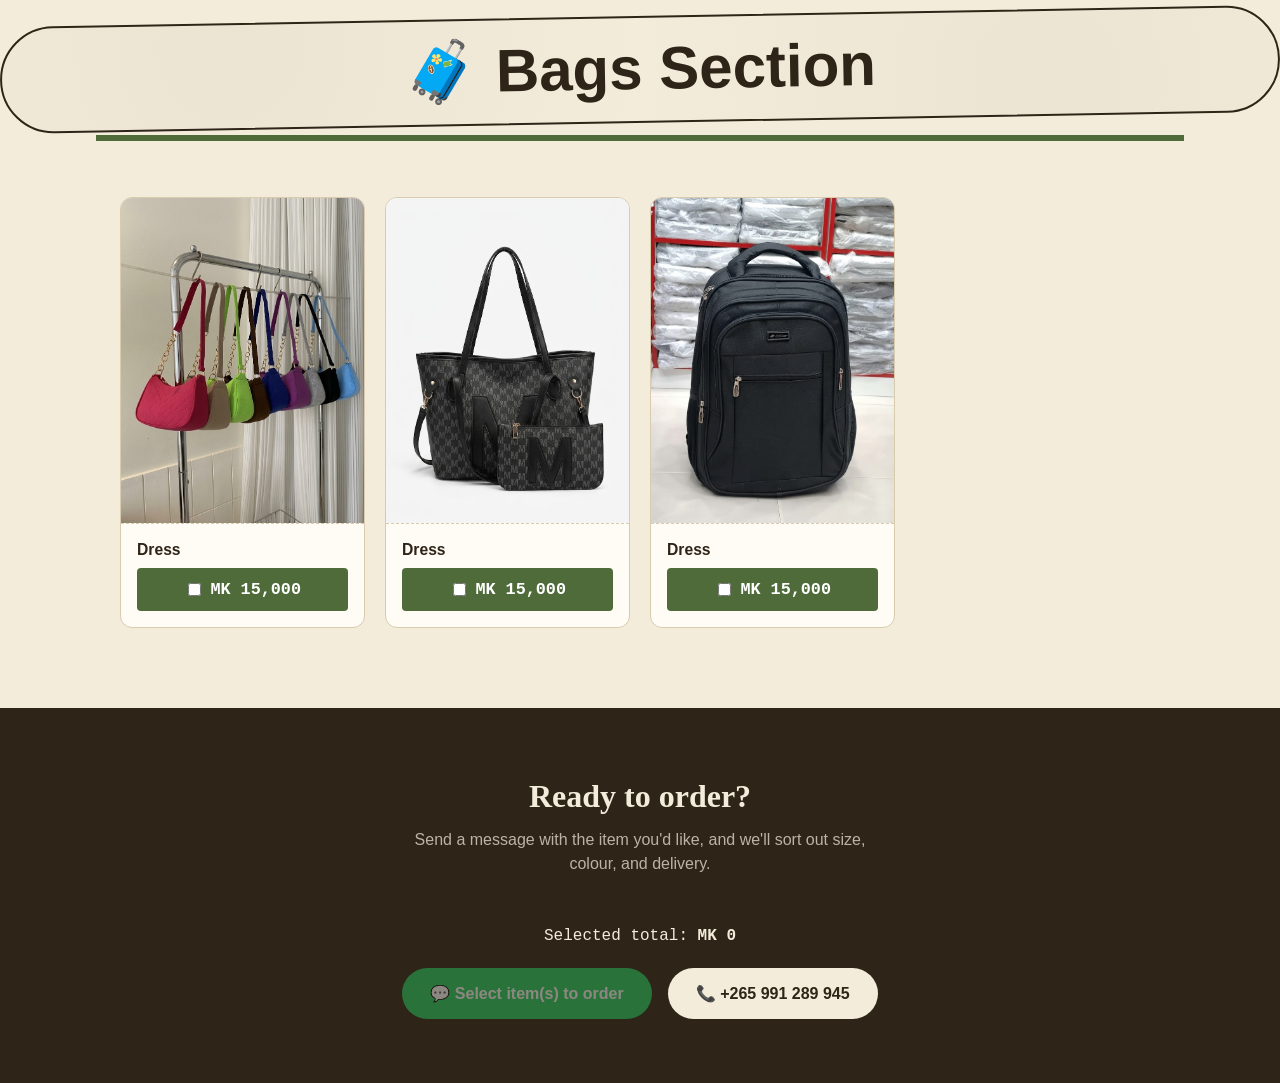
==== bags stuff/bags.html @ 7b0347a1 "new" ====
<!DOCTYPE html>
<html lang="en">
<head>
  <meta charset="UTF-8">
  <meta name="viewport" content="width=device-width, initial-scale=1">
  <link rel="stylesheet" href="../reen.css">
  <title>BAGS SECTION</title>
</head>
<body>
  <div id="page-loader" class="page-loader" aria-hidden="true">
    <span class="page-loader__mark">REEN C. FASHION</span>
    <div class="page-loader__spinner"></div>
  </div>

  <header class="cover" id="section-name">🧳 Bags Section</header>
  <main>
    <section class="page" data-cat="bags" id="bags">
    
    <div class="grid">
      <article class="card">
        <div class="card__photo has-image"><img src="../pictures/BAGS/6f9752e7-d7f4-43f7-bdb3-742580372a5c.jpg"></div>
        <div class="card__body">
          <h3 class="card__name">Dress</h3>
          <div class="checkbox_price">
            <input type="checkbox" class="item_checkbox" data-name="Dress (item 8)" data-price="15000" data-img="../pictures/BAGS/6f9752e7-d7f4-43f7-bdb3-742580372a5c.jpg">
            <p class="card__price">MK 15,000</p>
          </div>
        </div>
      </article>
      <article class="card">
        <div class="card__photo has-image"><img src="../pictures/BAGS/d7ed095d-0a18-4ecf-8182-644cb066f02a.jpg"></div>
        <div class="card__body">
          <h3 class="card__name">Dress</h3>
          <div class="checkbox_price">
            <input type="checkbox" class="item_checkbox" data-name="Dress (item 8)" data-price="15000" data-img="../pictures/BAGS/d7ed095d-0a18-4ecf-8182-644cb066f02a.jpg">
            <p class="card__price">MK 15,000</p>
          </div>
        </div>
      </article>
      <article class="card">
        <div class="card__photo has-image"><img src="../pictures/BAGS/d49a5107-6f48-4b3b-83a0-5eeb96c693b6.jpg"></div>
        <div class="card__body">
          <h3 class="card__name">Dress</h3>
          <div class="checkbox_price">
            <input type="checkbox" class="item_checkbox" data-name="Dress (item 8)" data-price="15000" data-img="../pictures/BAGS/d49a5107-6f48-4b3b-83a0-5eeb96c693b6.jpg">
            <p class="card__price">MK 15,000</p>
          </div>
        </div>
      </article>   
    </div>
  </section>

  </main>
  <footer class="contact" id="contact">
  <h2 class="contact__title">Ready to order?</h2>
  <p class="contact__sub">Send a message with the item you'd like, and we'll sort out size, colour, and delivery.</p>
  <div id="selected-items" class="selected-items"></div>
  <p class="order-summary">Selected total: <span id="total-price">MK 0</span></p>
  <div class="contact__actions">
    <a class="contact__btn contact__btn--whatsapp is-disabled" id="whatsapp-btn" href="#" target="_blank" rel="noopener">💬 Select item(s) to order</a>
    <a class="contact__btn contact__btn--phone" id="phone-btn" href="#">📞 Call to order</a>
  </div>
  </footer>
  <script src="../reen.js">

</script>
</body>
</html>
---- reen.css ----
:root {
    --paper: #F3ECDA;
    --paper-card: #FFFCF5;
    --ink: #2E2418;
    --ink-soft: #6B5D4A;
    --line: #D8CBAE;
    --kids: #E3A23C;
    --men: #33566E;
    --women: #A2465A;
    --bags: #4F6B3A;
    --Beddings: #6C5480;
    --Electronics: #a60a0aa9;
    --Utensils: #1a565baf;
    --whatsapp: #25D366;
    --radius-sm: 4px;
    --radius-md: 12px;
    --font-display: 'Bitter', Georgia, serif;
    --font-body: 'Karla', -apple-system, BlinkMacSystemFont, sans-serif;
    --font-mono: 'Space Mono', 'Courier New', monospace;
  }

  *, *::before, *::after { box-sizing: border-box; }
  html { scroll-behavior: smooth; scroll-padding-top: 4rem; }
  body {
    margin: 0;
    background: var(--paper);
    color: var(--ink);
    font-family: var(--font-body);
    line-height: 1.5;
    -webkit-font-smoothing: antialiased;
  }
  img, svg { display: block; max-width: 100%; }
  a { color: inherit; }
  h1, h2, h3 { font-family: var(--font-display); margin: 0; }
  @media (prefers-reduced-motion: reduce) {
    html { scroll-behavior: auto; }
    *, *::before, *::after { animation-duration: 0.01ms !important; transition-duration: 0.01ms !important; }
  }
  :focus-visible { outline: 3px solid var(--ink); outline-offset: 2px; }

  /* ---- Page loading screen ---- */
  .page-loader {
    position: fixed;
    inset: 0;
    z-index: 999;
    display: flex;
    flex-direction: column;
    align-items: center;
    justify-content: center;
    gap: 1rem;
    background: var(--paper);
    transition: opacity 0.35s ease, visibility 0.35s ease;
  }
  .page-loader__mark {
    font-family: var(--font-display);
    font-weight: 800;
    font-size: 1.15rem;
    letter-spacing: 0.03em;
    color: var(--ink);
  }
  .page-loader__spinner {
    width: 2.25rem;
    height: 2.25rem;
    border: 3px solid var(--line);
    border-top-color: var(--ink);
    border-radius: 50%;
    animation: page-loader-spin 0.8s linear infinite;
  }
  @keyframes page-loader-spin { to { transform: rotate(360deg); } }
  .page-loader--hidden {
    opacity: 0;
    visibility: hidden;
    pointer-events: none;
  }

  /* ---- Cover ---- */
  .cover {
    padding: clamp(2.5rem, 6vw, 5rem) 1.5rem 3rem;
    text-align: center;
    background-image:
      radial-gradient(circle at 18% 20%, rgba(46,36,24,0.04) 0, transparent 40%),
      radial-gradient(circle at 82% 65%, rgba(46,36,24,0.04) 0, transparent 40%);
  }
  .cover__eyebrow {
    font-family: var(--font-mono);
    text-transform: uppercase;
    letter-spacing: 0.15em;
    font-size: 0.75rem;
    color: var(--ink-soft);
  }
  .cover__title {
    font-size: clamp(2.2rem, 6vw, 3.75rem);
    font-weight: 800;
    margin: 0.5rem 0 0.75rem;
  }
  #section-name{
    font-size: clamp(2.2rem, 6vw, 3.75rem);
    font-weight: 800;
    margin: 1rem 0 0.75rem;
    padding: 0.4rem 1.1rem;
    border: 2px solid var(--ink);
    border-radius: 999px;
    transform: rotate(-1deg);
  }
  .cover__tagline {
    font-size: clamp(1rem, 2.5vw, 1.25rem);
    color: var(--ink-soft);
    max-width: 34rem;
    margin: 0 auto;
  }
  .cover__stamp {
    display: inline-block;
    margin-top: 1.5rem;
    padding: 0.4rem 1.1rem;
    border: 2px solid var(--ink);
    border-radius: 999px;
    font-family: var(--font-mono);
    font-size: 0.8rem;
    transform: rotate(-2deg);
  }

  /* ---- Tab nav ---- */
  .tabs {
    position: sticky;
    top: 0;
    z-index: 10;
    display: flex;
    gap: 0.4rem;
    padding: 0.75rem 1rem 0;
    background: var(--paper);
    border-bottom: 2px solid var(--line);
    overflow-x: auto;
    scrollbar-width: none;
  }
  .tabs::-webkit-scrollbar { display: none; }
  .tab {
    flex: 0 0 auto;
    font-family: var(--font-mono);
    font-size: 0.85rem;
    font-weight: 700;
    text-decoration: none;
    padding: 0.65rem 1.3rem 0.55rem;
    clip-path: polygon(8% 0, 92% 0, 100% 100%, 0% 100%);
    background: var(--paper-card);
    color: var(--ink-soft);
    border: none;
    transition: transform 0.15s ease, color 0.15s ease, background 0.15s ease;
  }
  .tab:hover { transform: translateY(-2px); }
  .tab[data-tab="kids"].is-active { background: var(--kids); color: #fff; }
  .tab[data-tab="men"].is-active { background: var(--men); color: #fff; }
  .tab[data-tab="women"].is-active { background: var(--women); color: #fff; }
  .tab[data-tab="bags"].is-active { background: var(--bags); color: #fff; }
  .tab[data-tab="Beddings"].is-active { background: var(--Beddings); color: #fff; }
  .tab[data-tab="Electronics"].is-active {background: var(--Electronics); color: #fff;}
  .tab[data-tab="Utensils"].is-active { background: var(--Utensils); color: #fff; }
  /* ---- Category pages ---- */
  .page {
    max-width: 68rem;
    margin: 0 auto;
    padding: clamp(2rem, 5vw, 3.5rem) 1.5rem;
    border-top: 6px solid var(--cat-color, var(--line));
    scroll-margin-top: 4.5rem;
  }
  .page[data-cat="kids"] { --cat-color: var(--kids); }
  .page[data-cat="men"] { --cat-color: var(--men); }
  .page[data-cat="women"] { --cat-color: var(--women); }
  .page[data-cat="bags"] { --cat-color: var(--bags); }
  .page[data-cat="Beddings"] { --cat-color: var(--Beddings); }
  .page[data-cat="Electronics"] { --cat-color: var(--Electronics); }
  .page[data-cat="Utensils"] { --cat-color: var(--Utensils); }
  .page.will-reveal { opacity: 0; transform: translateY(16px); transition: opacity 0.6s ease, transform 0.6s ease; }
  .page.will-reveal.is-visible { opacity: 1; transform: translateY(0); }

  .page__header {
    display: flex;
    align-items: baseline;
    gap: 0.75rem;
    margin-bottom: 1.75rem;
  }
  .page__icon { font-size: 2rem; }
  .page__title { font-size: clamp(1.5rem, 4vw, 2.25rem); }
  .page__count { font-family: var(--font-mono); font-size: 0.8rem; color: var(--ink-soft); }

  /* ---- Product grid & cards ---- */
  .grid {
    display: grid;
    grid-template-columns: repeat(auto-fill, minmax(200px, 1fr));
    gap: 1.25rem;
  }
  .card {
    background: var(--paper-card);
    border: 1px solid var(--line);
    border-radius: var(--radius-md);
    overflow: hidden;
    display: flex;
    flex-direction: column;
    transition: transform 0.2s ease, box-shadow 0.2s ease;
  }
  .card:hover { transform: translateY(-3px); box-shadow: 0 8px 20px rgba(46,36,24,0.12); }
  .card__photo {
    aspect-ratio: 4 / 3;
    background: repeating-linear-gradient(45deg, rgba(46,36,24,0.045) 0 10px, transparent 10px 20px);
    border-bottom: 1px dashed var(--line);
    display: flex;
    flex-direction: column;
    align-items: center;
    justify-content: center;
    gap: 0.3rem;
    position: relative;
    color: var(--ink-soft);
  }
  .card__photo::before {
    content: "";
    position: absolute;
    top: 0.5rem;
    left: 50%;
    transform: translateX(-50%) rotate(-3deg);
    width: 2.4rem;
    height: 0.85rem;
    background: rgba(255,255,255,0.6);
    border: 1px solid rgba(46,36,24,0.15);
  }
  .card__photo-icon { font-size: 1.9rem; }
  .card__photo-label { font-family: var(--font-mono); font-size: 0.62rem; text-transform: uppercase; letter-spacing: 0.07em; }
  .card__photo.has-image { background: none; }
  .card__photo.has-image::before { display: none; }
  .card__photo.has-image img { width: 100%; height: 100%; object-fit: cover; display: block; }
  .card__body { padding: 0.9rem 1rem 1rem; display: flex; flex-direction: column; gap: 0.4rem; flex: 1; }
  .card__name { font-family: var(--font-body); font-weight: 700; font-size: 0.98rem; }
  .card__price { font-family: var(--font-mono); font-size: 1.05rem; margin: 0; display: inline-block;}
  .card__cta {
    margin-top: auto;
    display: inline-flex;
    align-items: center;
    justify-content: center;
    gap: 0.4rem;
    padding: 0.55rem 0.75rem;
    border-radius: var(--radius-sm);
    background: var(--cat-color);
    color: #fff;
    text-decoration: none;
    font-size: 0.82rem;
    font-weight: 700;
    transition: filter 0.15s ease;
  }
  .card__cta:hover { filter: brightness(1.1); }
  .item_checkbox {display: inline-block;}
  .item_checkbox:hover {cursor: pointer;}
  .item_checkbox:checked {accent-color: #ef04dc;}
  .checkbox_price {
    margin-top: auto;
    display: inline-flex;
    align-items: center;
    justify-content: center;
    gap: 0.4rem;
    padding: 0.55rem 0.75rem;
    border-radius: var(--radius-sm);
    background: var(--cat-color);
    color: #fff;
    text-decoration: none;
    font-size: 0.82rem;
    font-weight: 700;
    transition: filter 0.15s ease;
  }

  .order-summary {
    font-family: var(--font-mono);
    font-size: 1rem;
    color: var(--paper);
    margin: 0 auto 1.25rem;
  }
  .order-summary #total-price { font-weight: 700; }

  .selected-items {
    display: flex;
    flex-wrap: wrap;
    justify-content: center;
    gap: 0.5rem;
    margin: 0 auto 1rem;
    max-width: 30rem;
  }
  .selected-items__thumb {
    width: 3.25rem;
    height: 3.25rem;
    object-fit: cover;
    border-radius: var(--radius-sm);
    border: 2px solid var(--paper);
  }

  /* Faint / inert state before any item is checked */
  .contact__btn.is-disabled {
    opacity: 0.45;
    pointer-events: none;
    cursor: not-allowed;
  }

  /* ---- Contact / back cover ---- */
  .contact {
    background: var(--ink);
    color: var(--paper);
    padding: clamp(2.5rem, 6vw, 4rem) 1.5rem;
    text-align: center;
    margin-top: 1.5rem;
  }
  .contact__title { font-size: clamp(1.5rem, 4vw, 2rem); margin-bottom: 0.5rem; }
  .contact__sub { color: rgba(243,236,218,0.72); max-width: 30rem; margin: 0 auto 2rem; }
  .contact__actions { display: flex; flex-wrap: wrap; justify-content: center; gap: 1rem; }
  .contact__btn {
    display: inline-flex;
    align-items: center;
    gap: 0.5rem;
    padding: 0.85rem 1.75rem;
    border-radius: 999px;
    text-decoration: none;
    transition: opacity 0.2s ease;
    font-weight: 700;
    font-size: 1rem;
  }
  .contact__btn--whatsapp { background: var(--whatsapp); color: #fff; }
  .contact__btn--phone { background: var(--paper); color: var(--ink); }
  .contact__note { margin-top: 2rem; font-family: var(--font-mono); font-size: 0.72rem; color: rgba(243,236,218,0.5); }

  @media (max-width: 640px) {
    .page { border-top-width: 4px; }
    .grid { grid-template-columns: repeat(auto-fill, minmax(145px, 1fr)); gap: 0.85rem; }
    .card__photo-icon { font-size: 1.5rem; }
  }
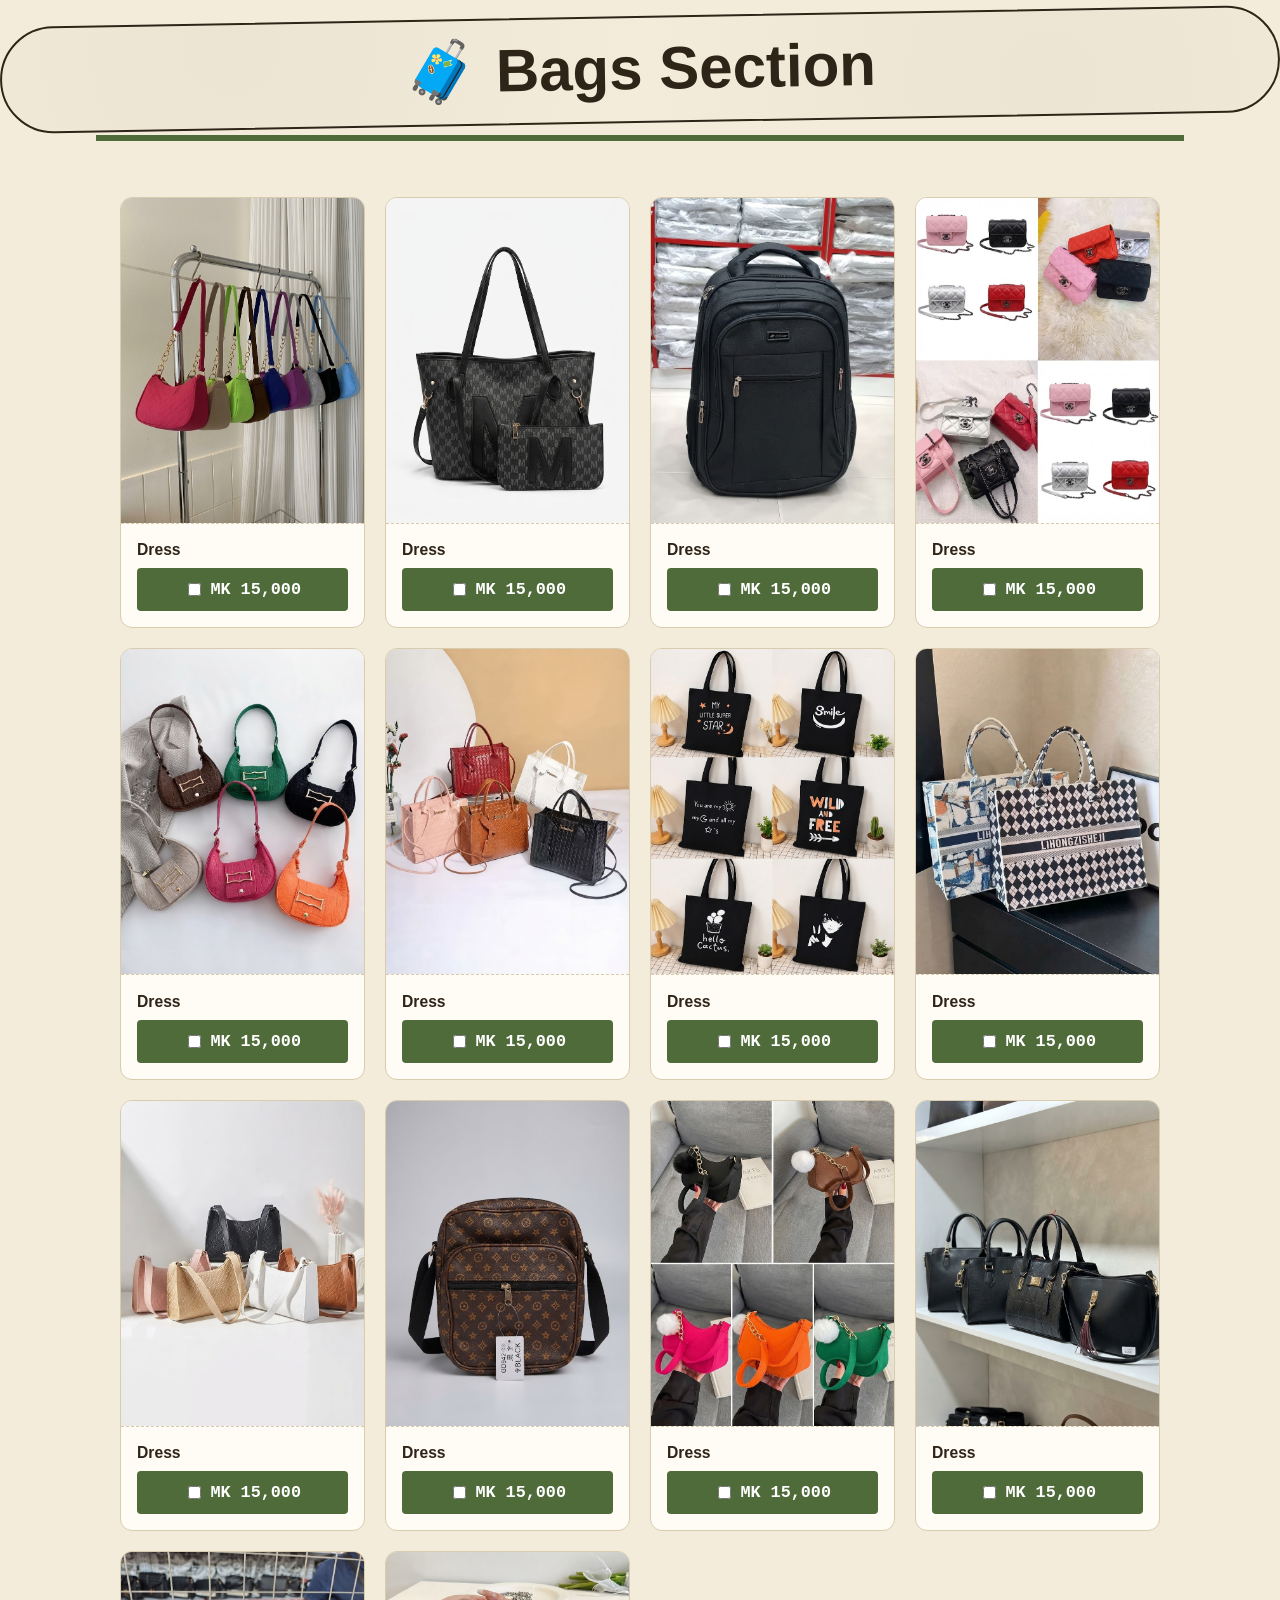
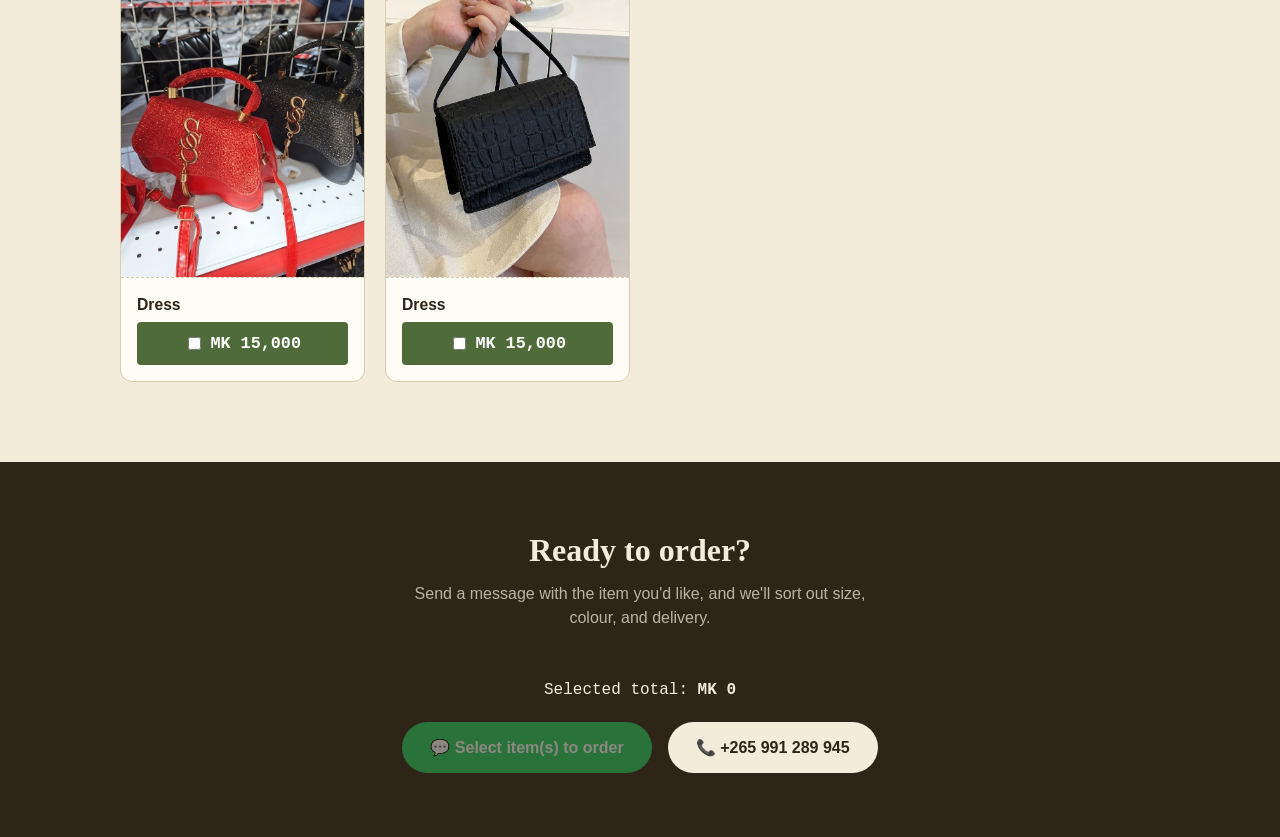
==== commit 56d3b9aa: "edited" ====
--- a/bags stuff/bags.html
+++ b/bags stuff/bags.html
@@ -46,6 +46,116 @@
             <p class="card__price">MK 15,000</p>
           </div>
         </div>
+      </article>
+      <article class="card">
+        <div class="card__photo has-image"><img src="../pictures/BAGS/45e88dcc-f827-4c4f-9517-101a9650a1a3.jpg"></div>
+        <div class="card__body">
+          <h3 class="card__name">Dress</h3>
+          <div class="checkbox_price">
+            <input type="checkbox" class="item_checkbox" data-name="Dress (item 8)" data-price="15000" data-img="../pictures/BAGS/45e88dcc-f827-4c4f-9517-101a9650a1a3.jpg">
+            <p class="card__price">MK 15,000</p>
+          </div>
+        </div>
+      </article>
+      <article class="card">
+        <div class="card__photo has-image"><img src="../pictures/BAGS/1c382ca5-acdb-4da2-a48f-23595187227b.jpg"></div>
+        <div class="card__body">
+          <h3 class="card__name">Dress</h3>
+          <div class="checkbox_price">
+            <input type="checkbox" class="item_checkbox" data-name="Dress (item 8)" data-price="15000" data-img="../pictures/BAGS/1c382ca5-acdb-4da2-a48f-23595187227b.jpg">
+            <p class="card__price">MK 15,000</p>
+          </div>
+        </div>
+      </article>
+      <article class="card">
+        <div class="card__photo has-image"><img src="../pictures/BAGS/1dbe600c-531f-4f12-b675-e5efa1fd85d9.jpg"></div>
+        <div class="card__body">
+          <h3 class="card__name">Dress</h3>
+          <div class="checkbox_price">
+            <input type="checkbox" class="item_checkbox" data-name="Dress (item 8)" data-price="15000" data-img="../pictures/BAGS/1dbe600c-531f-4f12-b675-e5efa1fd85d9.jpg">
+            <p class="card__price">MK 15,000</p>
+          </div>
+        </div>
+      </article>
+      <article class="card">
+        <div class="card__photo has-image"><img src="../pictures/BAGS/05c6e3ef-f9ec-47a1-af51-4a96b3a4060b.jpg"></div>
+        <div class="card__body">
+          <h3 class="card__name">Dress</h3>
+          <div class="checkbox_price">
+            <input type="checkbox" class="item_checkbox" data-name="Dress (item 8)" data-price="15000" data-img="../pictures/BAGS/05c6e3ef-f9ec-47a1-af51-4a96b3a4060b.jpg">
+            <p class="card__price">MK 15,000</p>
+          </div>
+        </div>
+      </article>
+      <article class="card">
+        <div class="card__photo has-image"><img src="../pictures/BAGS/0b72d4e6-c468-4e85-b6e1-bf5b8d30933d.jpg"></div>
+        <div class="card__body">
+          <h3 class="card__name">Dress</h3>
+          <div class="checkbox_price">
+            <input type="checkbox" class="item_checkbox" data-name="Dress (item 8)" data-price="15000" data-img="../pictures/BAGS/0b72d4e6-c468-4e85-b6e1-bf5b8d30933d.jpg">
+            <p class="card__price">MK 15,000</p>
+          </div>
+        </div>
+      </article>
+      <article class="card">
+        <div class="card__photo has-image"><img src="../pictures/BAGS/5cf8cb21-12db-4424-94e1-89aafe03dbf7.jpg"></div>
+        <div class="card__body">
+          <h3 class="card__name">Dress</h3>
+          <div class="checkbox_price">
+            <input type="checkbox" class="item_checkbox" data-name="Dress (item 8)" data-price="15000" data-img="../pictures/BAGS/5cf8cb21-12db-4424-94e1-89aafe03dbf7.jpg">
+            <p class="card__price">MK 15,000</p>
+          </div>
+        </div>
+      </article>
+      <article class="card">
+        <div class="card__photo has-image"><img src="../pictures/BAGS/362d75eb-7370-4c21-b2aa-6a5d8a3a77c2.jpg"></div>
+        <div class="card__body">
+          <h3 class="card__name">Dress</h3>
+          <div class="checkbox_price">
+            <input type="checkbox" class="item_checkbox" data-name="Dress (item 8)" data-price="15000" data-img="../pictures/BAGS/362d75eb-7370-4c21-b2aa-6a5d8a3a77c2.jpg">
+            <p class="card__price">MK 15,000</p>
+          </div>
+        </div>
+      </article>
+      <article class="card">
+        <div class="card__photo has-image"><img src="../pictures/BAGS/03358859-9303-4eb0-9e0f-f5a193954785.jpg"></div>
+        <div class="card__body">
+          <h3 class="card__name">Dress</h3>
+          <div class="checkbox_price">
+            <input type="checkbox" class="item_checkbox" data-name="Dress (item 8)" data-price="15000" data-img="../pictures/BAGS/03358859-9303-4eb0-9e0f-f5a193954785.jpg">
+            <p class="card__price">MK 15,000</p>
+          </div>
+        </div>
+      </article>
+      <article class="card">
+        <div class="card__photo has-image"><img src="../pictures/BAGS/a062c724-55d0-4262-b079-de1d93da198b.jpg"></div>
+        <div class="card__body">
+          <h3 class="card__name">Dress</h3>
+          <div class="checkbox_price">
+            <input type="checkbox" class="item_checkbox" data-name="Dress (item 8)" data-price="15000" data-img="../pictures/BAGS/a062c724-55d0-4262-b079-de1d93da198b.jpg">
+            <p class="card__price">MK 15,000</p>
+          </div>
+        </div>
+      </article>
+      <article class="card">
+        <div class="card__photo has-image"><img src="../pictures/BAGS/fc2228a7-b9d9-4d66-8c2c-1f1a56b499ff.jpg"></div>
+        <div class="card__body">
+          <h3 class="card__name">Dress</h3>
+          <div class="checkbox_price">
+            <input type="checkbox" class="item_checkbox" data-name="Dress (item 8)" data-price="15000" data-img="../pictures/BAGS/fc2228a7-b9d9-4d66-8c2c-1f1a56b499ff.jpg">
+            <p class="card__price">MK 15,000</p>
+          </div>
+        </div>
+      </article>
+      <article class="card">
+        <div class="card__photo has-image"><img src="../pictures/BAGS/ff09fd3c-6e50-427b-9590-e98f03f12f05.jpg"></div>
+        <div class="card__body">
+          <h3 class="card__name">Dress</h3>
+          <div class="checkbox_price">
+            <input type="checkbox" class="item_checkbox" data-name="Dress (item 8)" data-price="15000" data-img="../pictures/BAGS/ff09fd3c-6e50-427b-9590-e98f03f12f05.jpg">
+            <p class="card__price">MK 15,000</p>
+          </div>
+        </div>
       </article>   
     </div>
   </section>
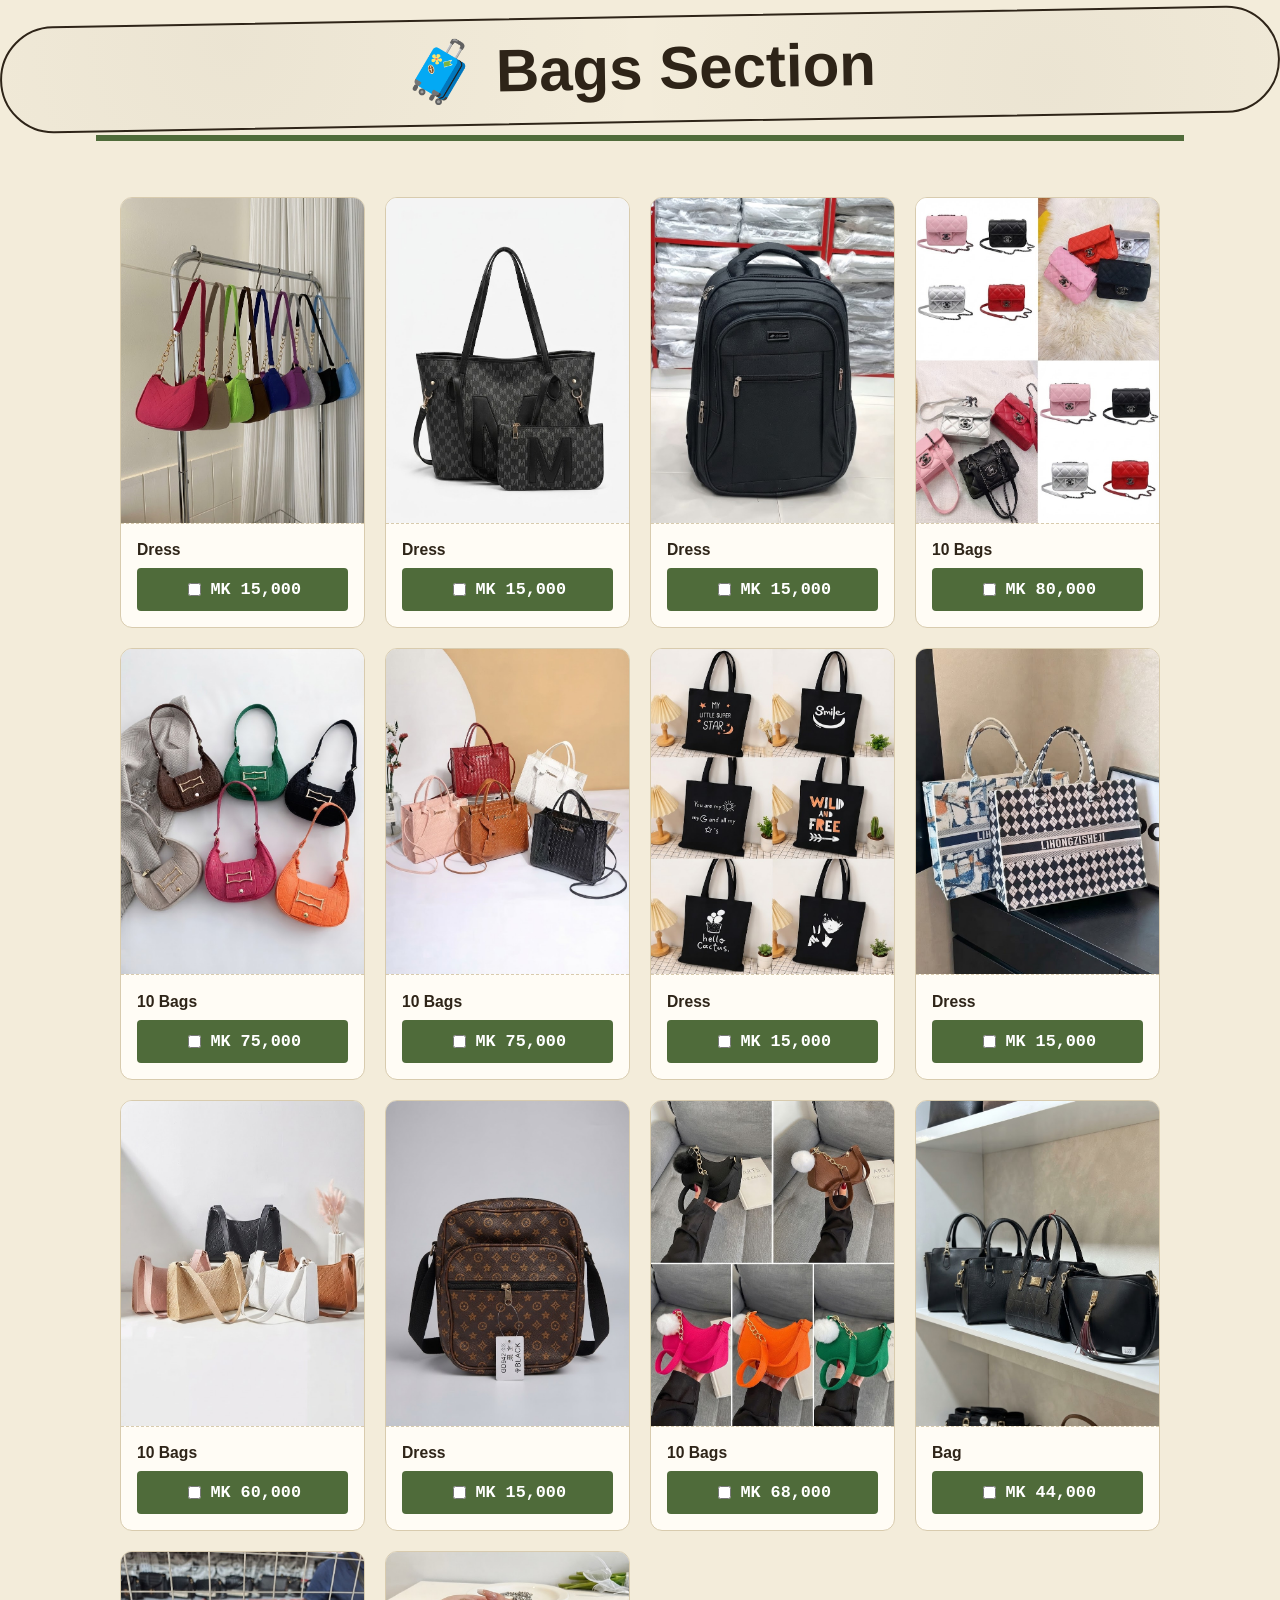
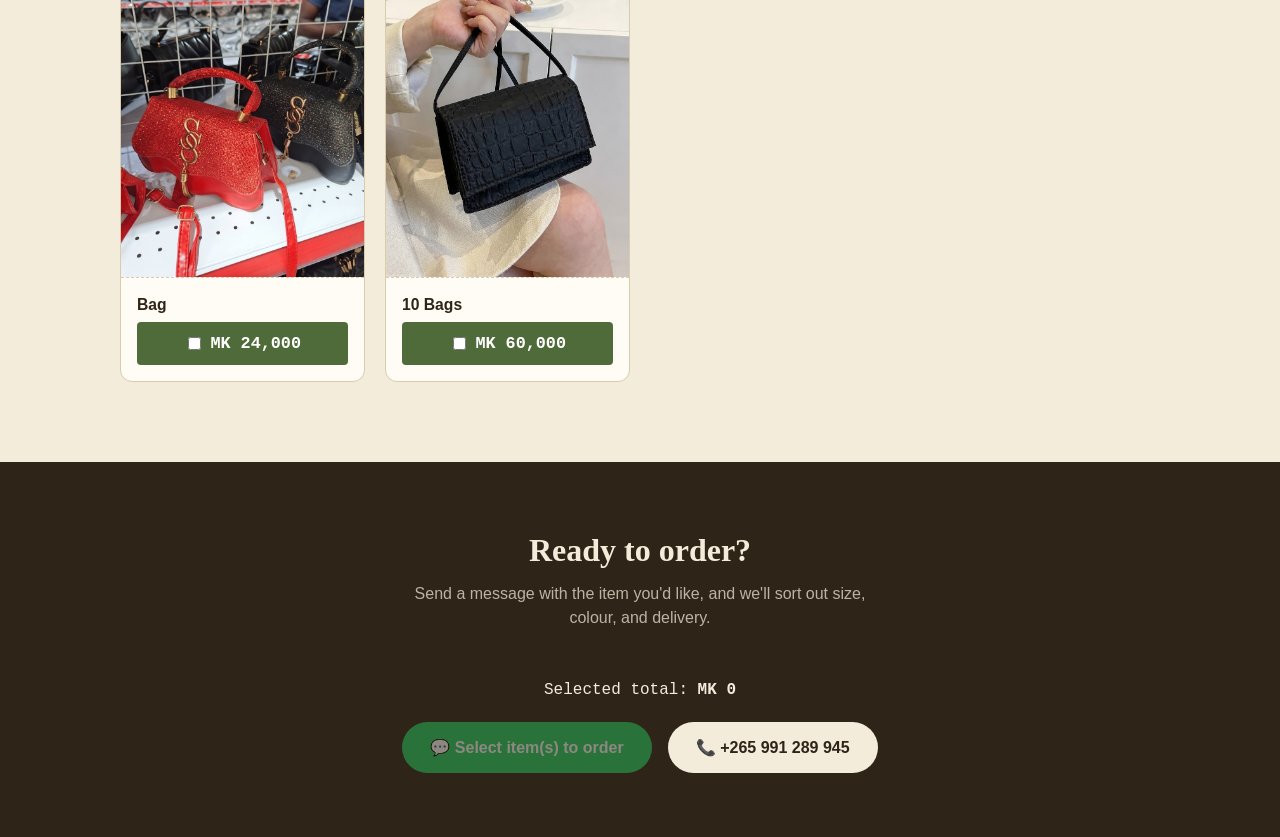
==== commit 986c87a8: "edit" ====
--- a/bags stuff/bags.html
+++ b/bags stuff/bags.html
@@ -50,30 +50,30 @@
       <article class="card">
         <div class="card__photo has-image"><img src="../pictures/BAGS/45e88dcc-f827-4c4f-9517-101a9650a1a3.jpg"></div>
         <div class="card__body">
-          <h3 class="card__name">Dress</h3>
+          <h3 class="card__name">10 Bags</h3>
           <div class="checkbox_price">
             <input type="checkbox" class="item_checkbox" data-name="Dress (item 8)" data-price="15000" data-img="../pictures/BAGS/45e88dcc-f827-4c4f-9517-101a9650a1a3.jpg">
-            <p class="card__price">MK 15,000</p>
+            <p class="card__price">MK 80,000</p>
           </div>
         </div>
       </article>
       <article class="card">
         <div class="card__photo has-image"><img src="../pictures/BAGS/1c382ca5-acdb-4da2-a48f-23595187227b.jpg"></div>
         <div class="card__body">
-          <h3 class="card__name">Dress</h3>
+          <h3 class="card__name">10 Bags</h3>
           <div class="checkbox_price">
             <input type="checkbox" class="item_checkbox" data-name="Dress (item 8)" data-price="15000" data-img="../pictures/BAGS/1c382ca5-acdb-4da2-a48f-23595187227b.jpg">
-            <p class="card__price">MK 15,000</p>
+            <p class="card__price">MK 75,000</p>
           </div>
         </div>
       </article>
       <article class="card">
         <div class="card__photo has-image"><img src="../pictures/BAGS/1dbe600c-531f-4f12-b675-e5efa1fd85d9.jpg"></div>
         <div class="card__body">
-          <h3 class="card__name">Dress</h3>
+          <h3 class="card__name">10 Bags</h3>
           <div class="checkbox_price">
             <input type="checkbox" class="item_checkbox" data-name="Dress (item 8)" data-price="15000" data-img="../pictures/BAGS/1dbe600c-531f-4f12-b675-e5efa1fd85d9.jpg">
-            <p class="card__price">MK 15,000</p>
+            <p class="card__price">MK 75,000</p>
           </div>
         </div>
       </article>
@@ -100,10 +100,10 @@
       <article class="card">
         <div class="card__photo has-image"><img src="../pictures/BAGS/5cf8cb21-12db-4424-94e1-89aafe03dbf7.jpg"></div>
         <div class="card__body">
-          <h3 class="card__name">Dress</h3>
+          <h3 class="card__name">10 Bags</h3>
           <div class="checkbox_price">
             <input type="checkbox" class="item_checkbox" data-name="Dress (item 8)" data-price="15000" data-img="../pictures/BAGS/5cf8cb21-12db-4424-94e1-89aafe03dbf7.jpg">
-            <p class="card__price">MK 15,000</p>
+            <p class="card__price">MK 60,000</p>
           </div>
         </div>
       </article>
@@ -120,40 +120,40 @@
       <article class="card">
         <div class="card__photo has-image"><img src="../pictures/BAGS/03358859-9303-4eb0-9e0f-f5a193954785.jpg"></div>
         <div class="card__body">
-          <h3 class="card__name">Dress</h3>
+          <h3 class="card__name">10 Bags</h3>
           <div class="checkbox_price">
             <input type="checkbox" class="item_checkbox" data-name="Dress (item 8)" data-price="15000" data-img="../pictures/BAGS/03358859-9303-4eb0-9e0f-f5a193954785.jpg">
-            <p class="card__price">MK 15,000</p>
+            <p class="card__price">MK 68,000</p>
           </div>
         </div>
       </article>
       <article class="card">
         <div class="card__photo has-image"><img src="../pictures/BAGS/a062c724-55d0-4262-b079-de1d93da198b.jpg"></div>
         <div class="card__body">
-          <h3 class="card__name">Dress</h3>
+          <h3 class="card__name">Bag</h3>
           <div class="checkbox_price">
-            <input type="checkbox" class="item_checkbox" data-name="Dress (item 8)" data-price="15000" data-img="../pictures/BAGS/a062c724-55d0-4262-b079-de1d93da198b.jpg">
-            <p class="card__price">MK 15,000</p>
+            <input type="checkbox" class="item_checkbox" data-name="Bag" data-price="15000" data-img="../pictures/BAGS/a062c724-55d0-4262-b079-de1d93da198b.jpg">
+            <p class="card__price">MK 44,000</p>
           </div>
         </div>
       </article>
       <article class="card">
         <div class="card__photo has-image"><img src="../pictures/BAGS/fc2228a7-b9d9-4d66-8c2c-1f1a56b499ff.jpg"></div>
         <div class="card__body">
-          <h3 class="card__name">Dress</h3>
+          <h3 class="card__name">Bag</h3>
           <div class="checkbox_price">
-            <input type="checkbox" class="item_checkbox" data-name="Dress (item 8)" data-price="15000" data-img="../pictures/BAGS/fc2228a7-b9d9-4d66-8c2c-1f1a56b499ff.jpg">
-            <p class="card__price">MK 15,000</p>
+            <input type="checkbox" class="item_checkbox" data-name="Bag" data-price="24000" data-img="../pictures/BAGS/fc2228a7-b9d9-4d66-8c2c-1f1a56b499ff.jpg">
+            <p class="card__price">MK 24,000</p>
           </div>
         </div>
       </article>
       <article class="card">
         <div class="card__photo has-image"><img src="../pictures/BAGS/ff09fd3c-6e50-427b-9590-e98f03f12f05.jpg"></div>
         <div class="card__body">
-          <h3 class="card__name">Dress</h3>
+          <h3 class="card__name">10 Bags</h3>
           <div class="checkbox_price">
             <input type="checkbox" class="item_checkbox" data-name="Dress (item 8)" data-price="15000" data-img="../pictures/BAGS/ff09fd3c-6e50-427b-9590-e98f03f12f05.jpg">
-            <p class="card__price">MK 15,000</p>
+            <p class="card__price">MK 60,000</p>
           </div>
         </div>
       </article>   
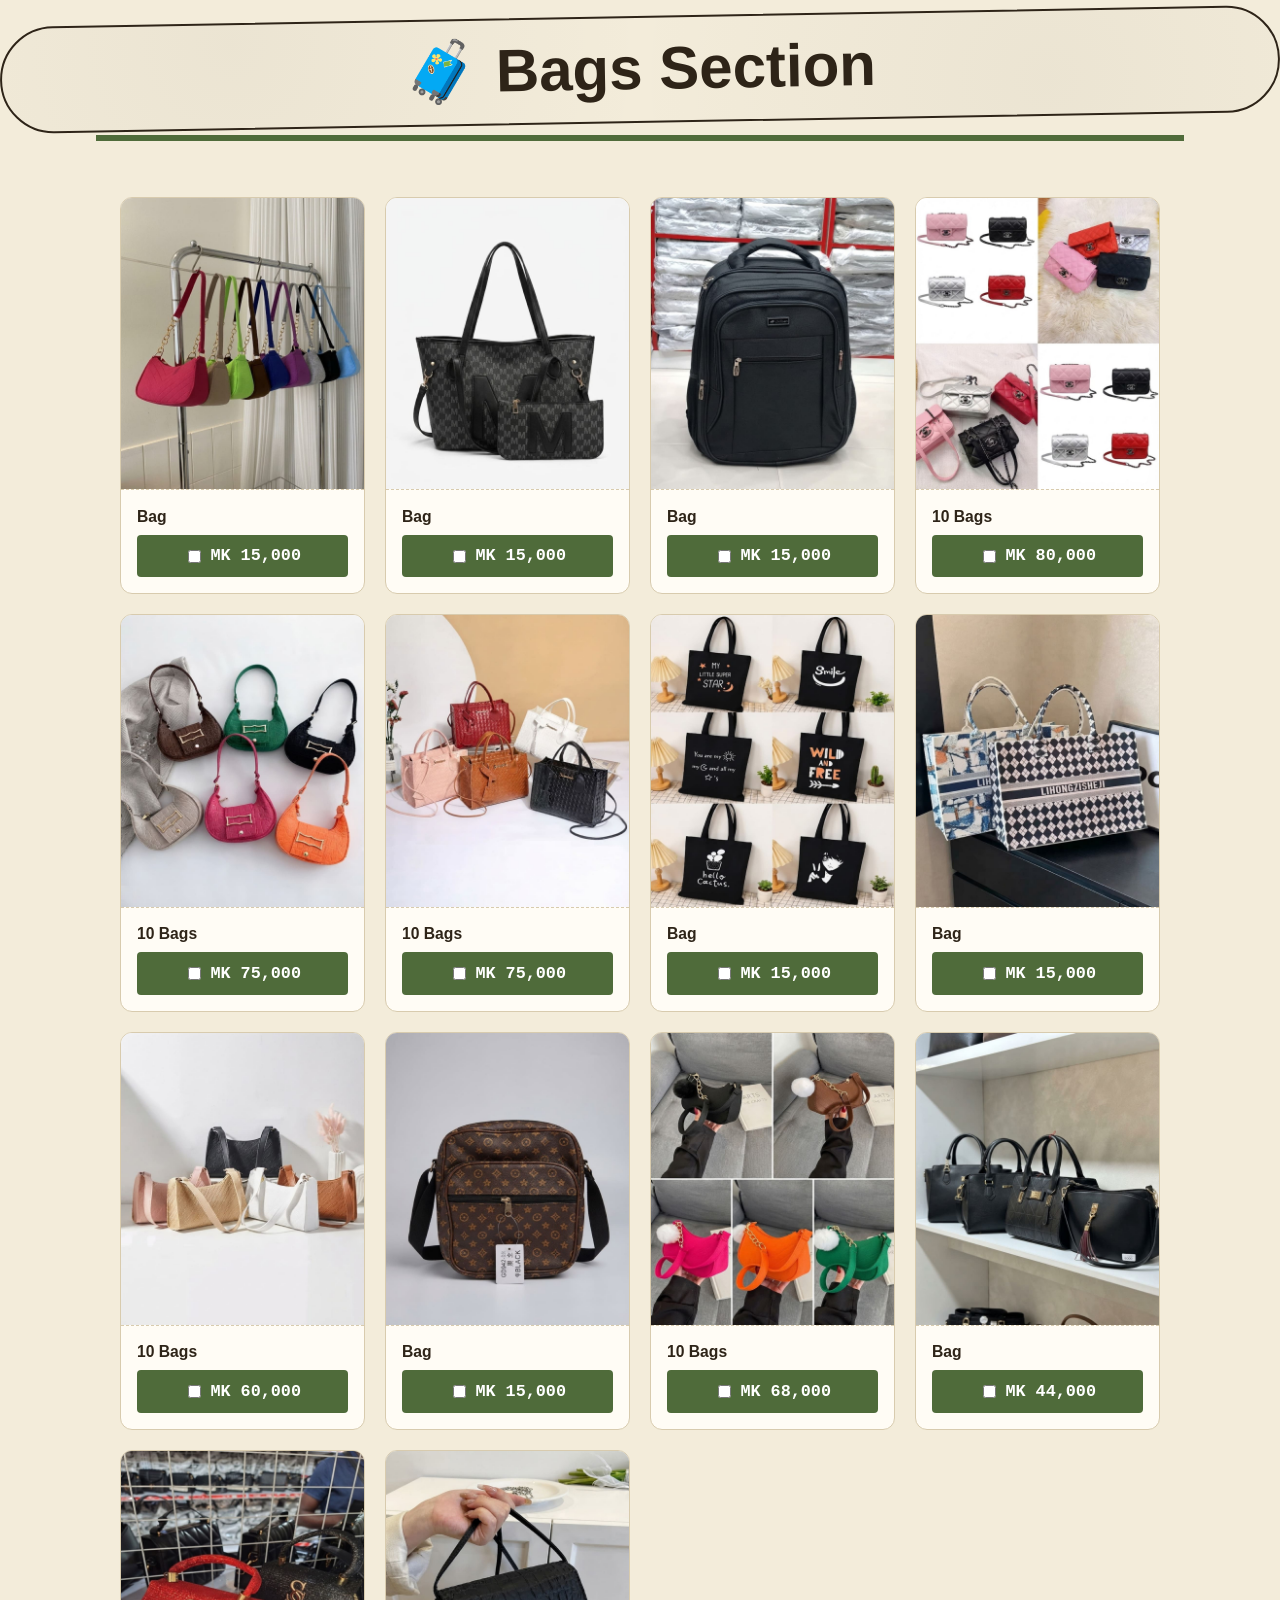
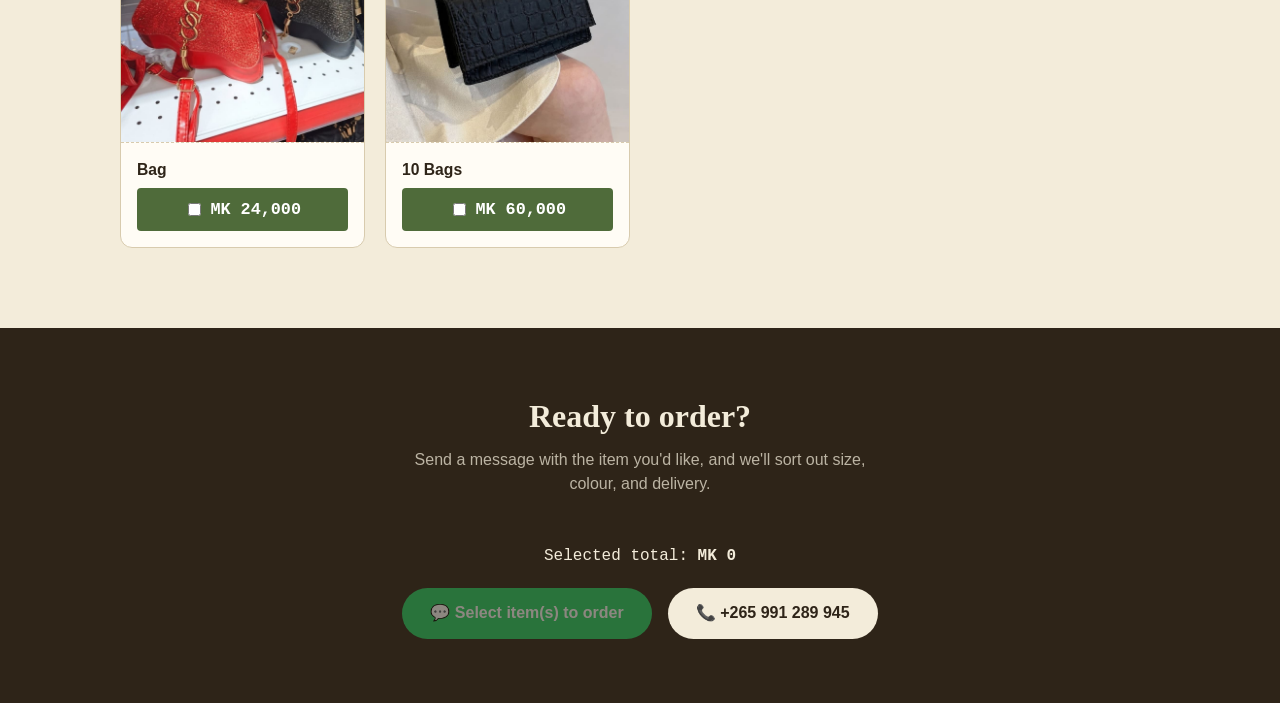
==== commit d57315e6: "edit" ====
--- a/bags stuff/bags.html
+++ b/bags stuff/bags.html
@@ -20,9 +20,9 @@
       <article class="card">
         <div class="card__photo has-image"><img src="../pictures/BAGS/6f9752e7-d7f4-43f7-bdb3-742580372a5c.jpg"></div>
         <div class="card__body">
-          <h3 class="card__name">Dress</h3>
+          <h3 class="card__name">Bag</h3>
           <div class="checkbox_price">
-            <input type="checkbox" class="item_checkbox" data-name="Dress (item 8)" data-price="15000" data-img="../pictures/BAGS/6f9752e7-d7f4-43f7-bdb3-742580372a5c.jpg">
+            <input type="checkbox" class="item_checkbox" data-name="Bag (item 8)" data-price="15000" data-img="../pictures/BAGS/6f9752e7-d7f4-43f7-bdb3-742580372a5c.jpg">
             <p class="card__price">MK 15,000</p>
           </div>
         </div>
@@ -30,9 +30,9 @@
       <article class="card">
         <div class="card__photo has-image"><img src="../pictures/BAGS/d7ed095d-0a18-4ecf-8182-644cb066f02a.jpg"></div>
         <div class="card__body">
-          <h3 class="card__name">Dress</h3>
+          <h3 class="card__name">Bag</h3>
           <div class="checkbox_price">
-            <input type="checkbox" class="item_checkbox" data-name="Dress (item 8)" data-price="15000" data-img="../pictures/BAGS/d7ed095d-0a18-4ecf-8182-644cb066f02a.jpg">
+            <input type="checkbox" class="item_checkbox" data-name="Bag (item 8)" data-price="15000" data-img="../pictures/BAGS/d7ed095d-0a18-4ecf-8182-644cb066f02a.jpg">
             <p class="card__price">MK 15,000</p>
           </div>
         </div>
@@ -40,9 +40,9 @@
       <article class="card">
         <div class="card__photo has-image"><img src="../pictures/BAGS/d49a5107-6f48-4b3b-83a0-5eeb96c693b6.jpg"></div>
         <div class="card__body">
-          <h3 class="card__name">Dress</h3>
+          <h3 class="card__name">Bag</h3>
           <div class="checkbox_price">
-            <input type="checkbox" class="item_checkbox" data-name="Dress (item 8)" data-price="15000" data-img="../pictures/BAGS/d49a5107-6f48-4b3b-83a0-5eeb96c693b6.jpg">
+            <input type="checkbox" class="item_checkbox" data-name="Bag (item 8)" data-price="15000" data-img="../pictures/BAGS/d49a5107-6f48-4b3b-83a0-5eeb96c693b6.jpg">
             <p class="card__price">MK 15,000</p>
           </div>
         </div>
@@ -52,7 +52,7 @@
         <div class="card__body">
           <h3 class="card__name">10 Bags</h3>
           <div class="checkbox_price">
-            <input type="checkbox" class="item_checkbox" data-name="Dress (item 8)" data-price="15000" data-img="../pictures/BAGS/45e88dcc-f827-4c4f-9517-101a9650a1a3.jpg">
+            <input type="checkbox" class="item_checkbox" data-name="Bag (item 8)" data-price="15000" data-img="../pictures/BAGS/45e88dcc-f827-4c4f-9517-101a9650a1a3.jpg">
             <p class="card__price">MK 80,000</p>
           </div>
         </div>
@@ -62,7 +62,7 @@
         <div class="card__body">
           <h3 class="card__name">10 Bags</h3>
           <div class="checkbox_price">
-            <input type="checkbox" class="item_checkbox" data-name="Dress (item 8)" data-price="15000" data-img="../pictures/BAGS/1c382ca5-acdb-4da2-a48f-23595187227b.jpg">
+            <input type="checkbox" class="item_checkbox" data-name="Bag (item 8)" data-price="15000" data-img="../pictures/BAGS/1c382ca5-acdb-4da2-a48f-23595187227b.jpg">
             <p class="card__price">MK 75,000</p>
           </div>
         </div>
@@ -72,7 +72,7 @@
         <div class="card__body">
           <h3 class="card__name">10 Bags</h3>
           <div class="checkbox_price">
-            <input type="checkbox" class="item_checkbox" data-name="Dress (item 8)" data-price="15000" data-img="../pictures/BAGS/1dbe600c-531f-4f12-b675-e5efa1fd85d9.jpg">
+            <input type="checkbox" class="item_checkbox" data-name="Bag (item 8)" data-price="15000" data-img="../pictures/BAGS/1dbe600c-531f-4f12-b675-e5efa1fd85d9.jpg">
             <p class="card__price">MK 75,000</p>
           </div>
         </div>
@@ -80,9 +80,9 @@
       <article class="card">
         <div class="card__photo has-image"><img src="../pictures/BAGS/05c6e3ef-f9ec-47a1-af51-4a96b3a4060b.jpg"></div>
         <div class="card__body">
-          <h3 class="card__name">Dress</h3>
+          <h3 class="card__name">Bag</h3>
           <div class="checkbox_price">
-            <input type="checkbox" class="item_checkbox" data-name="Dress (item 8)" data-price="15000" data-img="../pictures/BAGS/05c6e3ef-f9ec-47a1-af51-4a96b3a4060b.jpg">
+            <input type="checkbox" class="item_checkbox" data-name="Bag (item 8)" data-price="15000" data-img="../pictures/BAGS/05c6e3ef-f9ec-47a1-af51-4a96b3a4060b.jpg">
             <p class="card__price">MK 15,000</p>
           </div>
         </div>
@@ -90,9 +90,9 @@
       <article class="card">
         <div class="card__photo has-image"><img src="../pictures/BAGS/0b72d4e6-c468-4e85-b6e1-bf5b8d30933d.jpg"></div>
         <div class="card__body">
-          <h3 class="card__name">Dress</h3>
+          <h3 class="card__name">Bag</h3>
           <div class="checkbox_price">
-            <input type="checkbox" class="item_checkbox" data-name="Dress (item 8)" data-price="15000" data-img="../pictures/BAGS/0b72d4e6-c468-4e85-b6e1-bf5b8d30933d.jpg">
+            <input type="checkbox" class="item_checkbox" data-name="Bag (item 8)" data-price="15000" data-img="../pictures/BAGS/0b72d4e6-c468-4e85-b6e1-bf5b8d30933d.jpg">
             <p class="card__price">MK 15,000</p>
           </div>
         </div>
@@ -102,7 +102,7 @@
         <div class="card__body">
           <h3 class="card__name">10 Bags</h3>
           <div class="checkbox_price">
-            <input type="checkbox" class="item_checkbox" data-name="Dress (item 8)" data-price="15000" data-img="../pictures/BAGS/5cf8cb21-12db-4424-94e1-89aafe03dbf7.jpg">
+            <input type="checkbox" class="item_checkbox" data-name="Bag (item 8)" data-price="15000" data-img="../pictures/BAGS/5cf8cb21-12db-4424-94e1-89aafe03dbf7.jpg">
             <p class="card__price">MK 60,000</p>
           </div>
         </div>
@@ -110,9 +110,9 @@
       <article class="card">
         <div class="card__photo has-image"><img src="../pictures/BAGS/362d75eb-7370-4c21-b2aa-6a5d8a3a77c2.jpg"></div>
         <div class="card__body">
-          <h3 class="card__name">Dress</h3>
+          <h3 class="card__name">Bag</h3>
           <div class="checkbox_price">
-            <input type="checkbox" class="item_checkbox" data-name="Dress (item 8)" data-price="15000" data-img="../pictures/BAGS/362d75eb-7370-4c21-b2aa-6a5d8a3a77c2.jpg">
+            <input type="checkbox" class="item_checkbox" data-name="Bag (item 8)" data-price="15000" data-img="../pictures/BAGS/362d75eb-7370-4c21-b2aa-6a5d8a3a77c2.jpg">
             <p class="card__price">MK 15,000</p>
           </div>
         </div>
@@ -122,7 +122,7 @@
         <div class="card__body">
           <h3 class="card__name">10 Bags</h3>
           <div class="checkbox_price">
-            <input type="checkbox" class="item_checkbox" data-name="Dress (item 8)" data-price="15000" data-img="../pictures/BAGS/03358859-9303-4eb0-9e0f-f5a193954785.jpg">
+            <input type="checkbox" class="item_checkbox" data-name="Bag (item 8)" data-price="15000" data-img="../pictures/BAGS/03358859-9303-4eb0-9e0f-f5a193954785.jpg">
             <p class="card__price">MK 68,000</p>
           </div>
         </div>
@@ -152,7 +152,7 @@
         <div class="card__body">
           <h3 class="card__name">10 Bags</h3>
           <div class="checkbox_price">
-            <input type="checkbox" class="item_checkbox" data-name="Dress (item 8)" data-price="15000" data-img="../pictures/BAGS/ff09fd3c-6e50-427b-9590-e98f03f12f05.jpg">
+            <input type="checkbox" class="item_checkbox" data-name="Bag (item 8)" data-price="15000" data-img="../pictures/BAGS/ff09fd3c-6e50-427b-9590-e98f03f12f05.jpg">
             <p class="card__price">MK 60,000</p>
           </div>
         </div>
